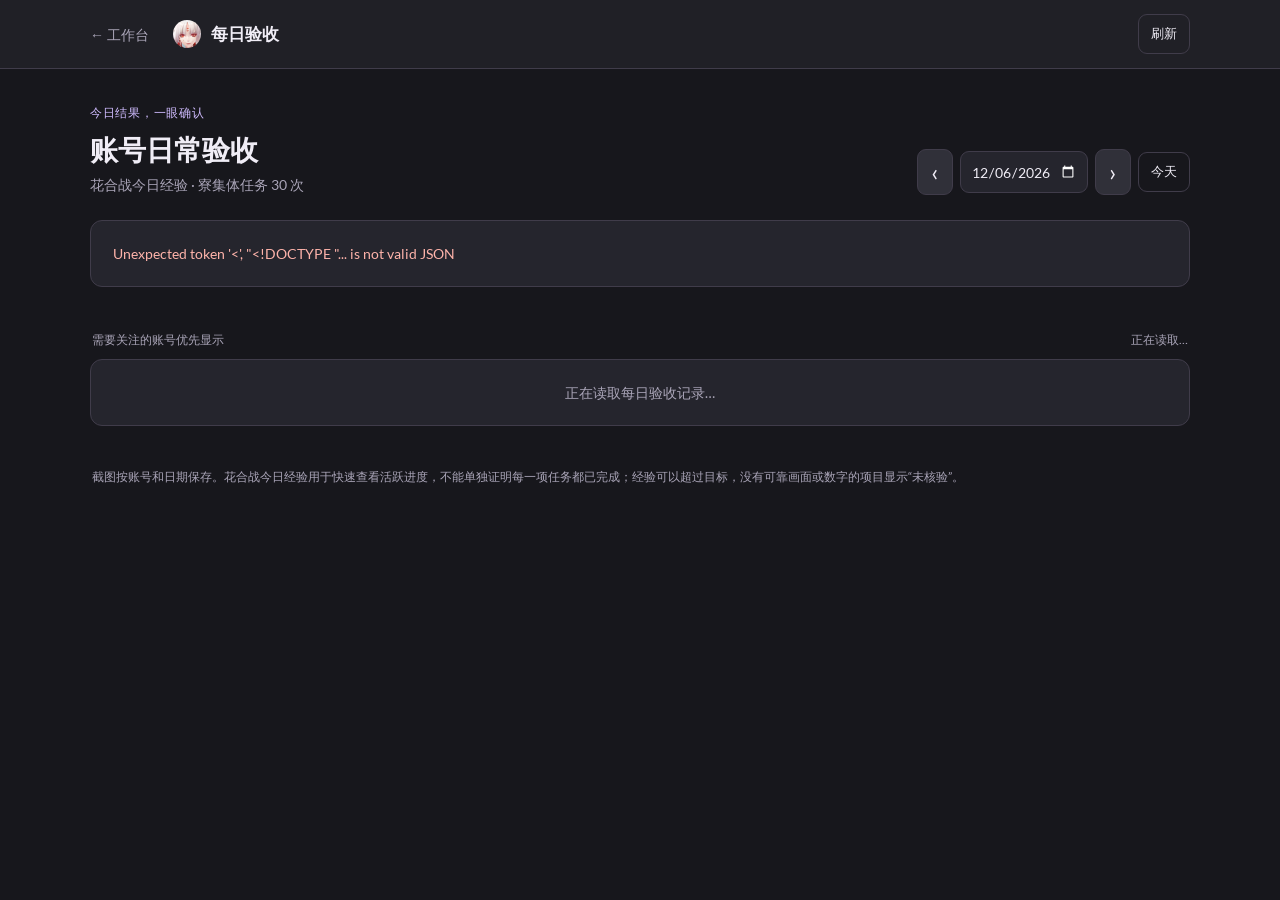
==== static/daily-feedback.html @ eaa5a122 "Publish configurable OAS web workbench and daily verification panel" ====
<!doctype html>
<html lang="zh-CN">
<head>
  <meta charset="utf-8">
  <meta name="viewport" content="width=device-width,initial-scale=1,viewport-fit=cover">
  <meta name="theme-color" content="#202026">
  <title>OASX / 每日验收</title>
  <link rel="stylesheet" href="/static/daily-feedback.css?v=20261007">
  <script src="/static/daily-feedback.js?v=20261007" defer></script>
</head>
<body>
  <header class="page-header"><a class="back-link" href="/" aria-label="返回工作台">← 工作台</a><a class="brand" href="/daily-feedback"><img src="/static/assets/oasx.png" width="28" height="28" alt="">每日验收</a><button id="refresh" class="secondary" type="button">刷新</button></header>
  <main>
    <section class="intro"><div><span class="eyebrow">今日结果，一眼确认</span><h1>账号日常验收</h1><p>花合战今日经验 · 寮集体任务 30 次</p></div><div class="date-control"><button id="previous-day" type="button" aria-label="前一天">‹</button><label class="sr-only" for="report-date">验收日期</label><input id="report-date" type="date"><button id="next-day" type="button" aria-label="后一天">›</button><button id="today" class="secondary" type="button">今天</button></div></section>
    <div id="login-notice" class="notice" hidden>当前面板需要登录，请先<a href="/">返回工作台登录</a>。</div>
    <div id="error" class="notice error" role="alert" hidden></div>
    <section id="summary" class="summary" aria-label="验收概况"></section>
    <div class="list-heading"><span>需要关注的账号优先显示</span><span id="refresh-time" role="status">正在读取…</span></div>
    <section id="account-list" class="account-list" aria-label="账号验收列表"><div class="empty">正在读取每日验收记录…</div></section>
    <p class="footnote">截图按账号和日期保存。花合战今日经验用于快速查看活跃进度，不能单独证明每一项任务都已完成；经验可以超过目标，没有可靠画面或数字的项目显示“未核验”。</p>
  </main>
  <dialog id="detail-dialog" class="detail-dialog"><div class="detail-header"><div><span id="detail-date" class="eyebrow"></span><h2 id="detail-account"></h2></div><button id="detail-close" class="secondary" type="button" aria-label="关闭账号详情">关闭 ✕</button></div><div id="detail-body"></div></dialog>
  <dialog id="image-dialog" class="image-dialog"><div class="image-toolbar"><span id="image-label"></span><a id="image-download" class="secondary" download>保存原图</a><button id="image-close" class="secondary" type="button">关闭 ✕</button></div><img id="image-preview" alt="验收游戏截图"></dialog>
</body>
</html>
---- static/daily-feedback.css ----
@font-face { font-family: OasxLato; src: url('/static/assets/Lato-Regular.ttf') format('truetype'); font-display: swap; }
:root { color-scheme: dark; --bg:#17171c; --panel:#25252d; --surface:#303039; --ink:#f0edf6; --muted:#aaa5b8; --line:#403c4a; --purple:#d0bcff; --green:#98d7b1; --red:#ffb4ab; --amber:#edc48d; font-family:OasxLato,'Microsoft YaHei','PingFang SC',sans-serif; }
* { box-sizing:border-box; } body { margin:0; background:var(--bg); color:var(--ink); font-size:14px; line-height:1.5; } button,input,a { -webkit-tap-highlight-color:transparent; } button,input { font:inherit; color:inherit; } button,a.secondary { cursor:pointer; } button { border:1px solid var(--line); border-radius:9px; background:var(--surface); min-height:40px; padding:8px 14px; } button:hover:not(:disabled),a.secondary:hover { border-color:var(--purple); } button:disabled { opacity:.35; cursor:default; } a { color:var(--purple); text-decoration:none; } a:focus-visible,button:focus-visible,input:focus-visible { outline:2px solid var(--purple); outline-offset:3px; } [hidden] { display:none!important; } .secondary { background:transparent; border:1px solid var(--line); border-radius:9px; padding:8px 12px; display:inline-flex; align-items:center; justify-content:center; min-height:40px; color:var(--ink); font-size:13px; } .page-header { display:flex; align-items:center; gap:24px; padding:14px max(20px,calc((100vw - 1100px)/2)); border-bottom:1px solid var(--line); background:#202026; } .back-link { color:var(--muted); white-space:nowrap; } .brand { display:flex; align-items:center; gap:10px; color:var(--ink); font-size:17px; font-weight:600; } .brand img { border-radius:50%; } .page-header > button { margin-left:auto; } main { max-width:1140px; margin:0 auto; padding:32px 20px 40px; } .intro { display:flex; align-items:flex-end; justify-content:space-between; gap:20px; margin-bottom:25px; } .eyebrow { font-size:12px; color:var(--purple); letter-spacing:.06em; } h1 { font-size:28px; margin:6px 0 4px; font-weight:600; } .intro p { color:var(--muted); margin:0; } .date-control { display:flex; align-items:center; gap:7px; } .date-control > button:first-child,.date-control > button:nth-child(4) { padding:4px 13px; font-size:24px; } input[type=date] { border:1px solid var(--line); border-radius:9px; background:var(--panel); min-height:42px; padding:8px 10px; max-width:160px; } .summary { display:grid; grid-template-columns:repeat(4,1fr); gap:12px; margin-bottom:26px; } .summary-item { padding:16px 20px; border:1px solid var(--line); border-radius:12px; background:var(--panel); display:flex; justify-content:space-between; align-items:center; gap:10px; } .summary-item span { color:var(--muted); } .summary-item strong { font-size:27px; font-weight:600; } .summary-item.attention strong { color:var(--red); } .summary-item.verified strong { color:var(--green); } .list-heading { display:flex; justify-content:space-between; gap:12px; color:var(--muted); font-size:12px; margin:0 2px 10px; } .account-list { display:grid; gap:10px; } .account-card { display:grid; grid-template-columns:minmax(200px,1.5fr) 1fr 1fr auto; align-items:center; gap:20px; width:100%; text-align:left; background:var(--panel); border:1px solid var(--line); border-radius:13px; padding:20px; cursor:pointer; min-height:102px; } .account-card.attention { border-left:3px solid var(--red); } .account-card.verified { border-left:3px solid var(--green); } .account-identity { min-width:0; } .account-name { display:block; font-size:17px; font-weight:600; word-break:break-word; margin-bottom:9px; } .status { display:inline-block; border-radius:6px; padding:3px 8px; font-size:11px; font-weight:400; background:var(--surface); color:var(--muted); } .status.attention { color:var(--red); background:#453134; } .status.verified { color:var(--green); background:#273c34; } .status.running { color:var(--purple); background:#393247; } .metric-label { display:block; color:var(--muted); font-size:12px; margin-bottom:5px; } .metric-value { display:block; font-size:22px; font-weight:500; line-height:1.25; } .metric-value.neutral { font-size:14px; color:var(--muted); } .metric-time { display:block; color:var(--muted); font-size:11px; margin-top:5px; min-height:16px; } .card-action { color:var(--purple); font-size:13px; white-space:nowrap; } .footnote { color:var(--muted); font-size:12px; margin:22px 2px 0; line-height:1.8; } .notice,.empty { border:1px solid var(--line); border-radius:12px; padding:22px; background:var(--panel); margin-bottom:18px; } .notice.error { color:var(--red); } .empty { text-align:center; color:var(--muted); } .sr-only { position:absolute; width:1px; height:1px; overflow:hidden; clip:rect(0,0,0,0); }
dialog { color:var(--ink); background:var(--bg); border:1px solid var(--line); border-radius:16px; padding:0; box-shadow:0 25px 100px #0008; } dialog::backdrop { background:#07070acc; backdrop-filter:blur(3px); } .detail-dialog { width:min(920px,calc(100vw - 32px)); max-height:calc(100dvh - 40px); } .detail-header { padding:20px 24px; display:flex; justify-content:space-between; gap:16px; align-items:center; border-bottom:1px solid var(--line); position:sticky; top:0; background:var(--bg); z-index:1; } h2 { font-size:21px; margin:4px 0 0; word-break:break-word; } #detail-body { padding:22px 24px 28px; } .detail-status { display:flex; gap:12px; align-items:center; margin-bottom:20px; } .detail-status p { margin:0; color:var(--muted); font-size:13px; } .evidence-grid { display:grid; grid-template-columns:1fr 1fr; gap:16px; } .evidence-card { background:var(--panel); border:1px solid var(--line); border-radius:12px; overflow:hidden; } .evidence-heading { padding:16px; display:flex; justify-content:space-between; gap:12px; align-items:center; } .evidence-heading h3 { margin:0; font-size:15px; } .evidence-photo { width:100%; display:block; padding:0; border:0; border-radius:0; min-height:0; background:#111; } .evidence-photo img { width:100%; height:auto; display:block; aspect-ratio:16/9; object-fit:contain; } .evidence-empty { display:grid; place-items:center; aspect-ratio:16/9; padding:24px; color:var(--muted); background:#1d1d24; font-size:13px; text-align:center; } .evidence-info { margin:0; padding:14px 16px; color:var(--muted); font-size:12px; white-space:pre-wrap; } .detail-section { padding:18px 0 0; } .detail-section h3 { font-size:14px; margin:0 0 8px; } .detail-section p { margin:4px 0; color:var(--muted); font-size:13px; } .detail-section .warning { color:var(--amber); } .detail-section ul { padding-left:20px; margin:7px 0 0; color:var(--muted); font-size:13px; } .image-dialog { width:calc(100vw - 28px); max-width:1400px; max-height:calc(100dvh - 28px); overflow:auto; } .image-toolbar { display:flex; gap:10px; align-items:center; padding:12px 16px; position:sticky; top:0; background:var(--bg); } .image-toolbar span { margin-right:auto; } #image-preview { width:100%; height:auto; display:block; }
@media(max-width:680px) { .page-header { padding:12px 16px; gap:16px; } .back-link { font-size:12px; } .brand { font-size:16px; gap:7px; } .brand img { width:24px; height:24px; } main { padding:24px 14px 32px; } .intro { display:block; margin-bottom:20px; } h1 { font-size:25px; } .date-control { margin-top:20px; } input[type=date] { flex:1; max-width:none; min-width:0; } .summary { gap:8px; grid-template-columns:repeat(2,1fr); margin-bottom:20px; } .summary-item { padding:12px 14px; } .summary-item strong { font-size:23px; } .list-heading { font-size:11px; } .account-card { grid-template-columns:1fr 1fr; gap:16px 12px; padding:16px; min-height:0; } .account-identity { grid-column:1/-1; display:flex; justify-content:space-between; gap:10px; align-items:center; } .account-name { font-size:16px; margin:0; } .status { flex:none; } .metric-value { font-size:23px; } .metric-time { font-size:11px; } .card-action { display:none; } .detail-dialog { width:calc(100vw - 16px); max-height:calc(100dvh - 20px); border-radius:13px; } .detail-header { padding:16px; } h2 { font-size:18px; } #detail-body { padding:18px 16px; } .detail-status { display:block; } .detail-status p { margin-top:9px; } .evidence-grid { grid-template-columns:1fr; gap:14px; } .image-toolbar { flex-wrap:wrap; padding:10px; font-size:12px; } .image-toolbar .secondary { padding:7px 9px; font-size:12px; } }
.evidence-info.warning { color:var(--amber); }
.metric-target { display:block; font-size:11px; color:var(--muted); margin-top:5px; }
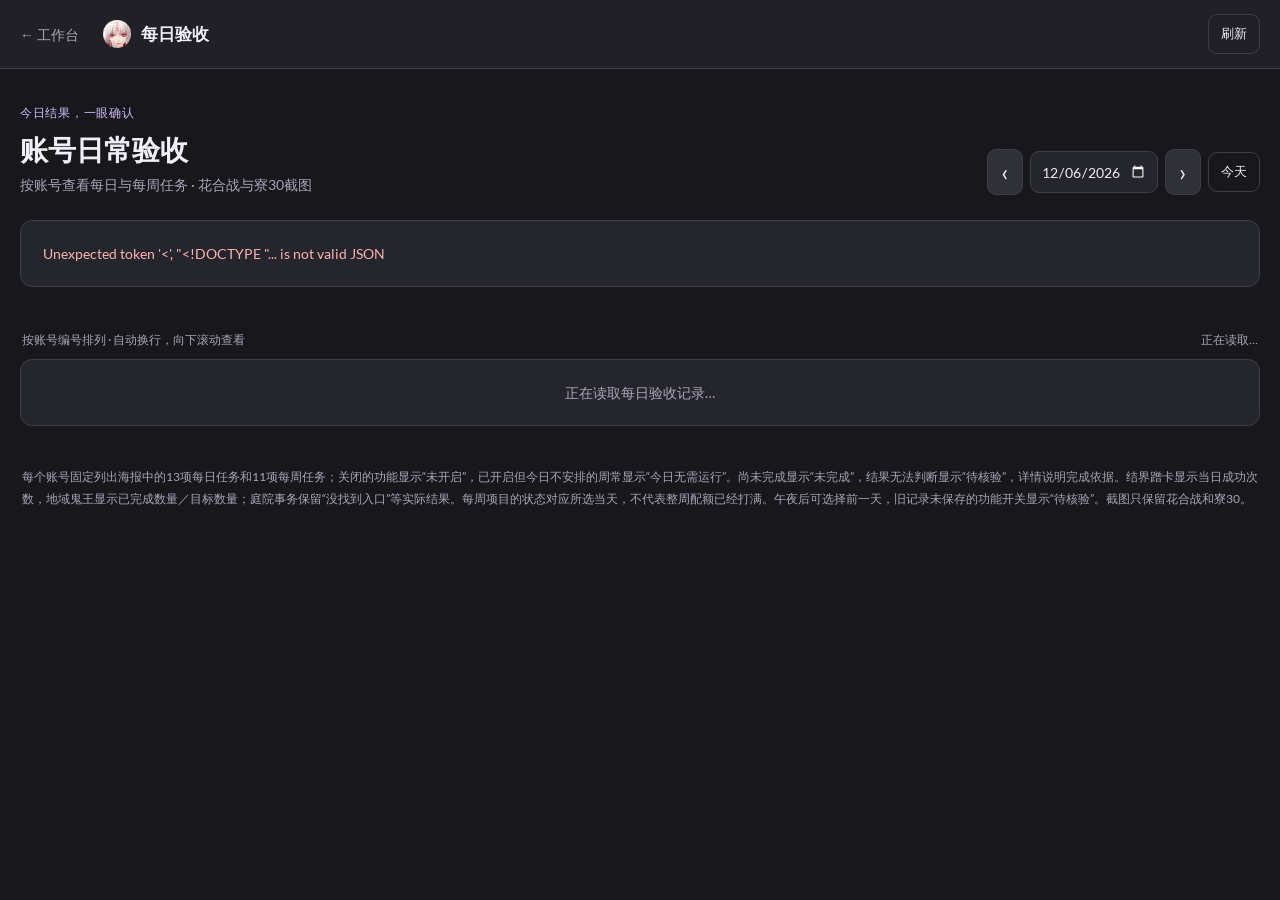
==== commit cb180ac6: "Publish current dashboard and Windows web startup package Add daily and weekly account cards, histor" ====
--- a/static/daily-feedback.html
+++ b/static/daily-feedback.html
@@ -5,19 +5,19 @@
   <meta name="viewport" content="width=device-width,initial-scale=1,viewport-fit=cover">
   <meta name="theme-color" content="#202026">
   <title>OASX / 每日验收</title>
-  <link rel="stylesheet" href="/static/daily-feedback.css?v=20261007">
-  <script src="/static/daily-feedback.js?v=20261007" defer></script>
+  <link rel="stylesheet" href="/static/daily-feedback.css?v=20261011-public-1">
+  <script src="/static/daily-feedback.js?v=20261011-public-1" defer></script>
 </head>
 <body>
   <header class="page-header"><a class="back-link" href="/" aria-label="返回工作台">← 工作台</a><a class="brand" href="/daily-feedback"><img src="/static/assets/oasx.png" width="28" height="28" alt="">每日验收</a><button id="refresh" class="secondary" type="button">刷新</button></header>
   <main>
-    <section class="intro"><div><span class="eyebrow">今日结果，一眼确认</span><h1>账号日常验收</h1><p>花合战今日经验 · 寮集体任务 30 次</p></div><div class="date-control"><button id="previous-day" type="button" aria-label="前一天">‹</button><label class="sr-only" for="report-date">验收日期</label><input id="report-date" type="date"><button id="next-day" type="button" aria-label="后一天">›</button><button id="today" class="secondary" type="button">今天</button></div></section>
+    <section class="intro"><div><span class="eyebrow">今日结果，一眼确认</span><h1>账号日常验收</h1><p>按账号查看每日与每周任务 · 花合战与寮30截图</p></div><div class="date-control"><button id="previous-day" type="button" aria-label="前一天">‹</button><label class="sr-only" for="report-date">验收日期</label><input id="report-date" type="date"><button id="next-day" type="button" aria-label="后一天">›</button><button id="today" class="secondary" type="button">今天</button></div></section>
     <div id="login-notice" class="notice" hidden>当前面板需要登录，请先<a href="/">返回工作台登录</a>。</div>
     <div id="error" class="notice error" role="alert" hidden></div>
-    <section id="summary" class="summary" aria-label="验收概况"></section>
-    <div class="list-heading"><span>需要关注的账号优先显示</span><span id="refresh-time" role="status">正在读取…</span></div>
+    <section id="summary" class="summary" aria-label="截图验收概况"></section>
+    <div class="list-heading"><span>按账号编号排列 · 自动换行，向下滚动查看</span><span id="refresh-time" role="status">正在读取…</span></div>
     <section id="account-list" class="account-list" aria-label="账号验收列表"><div class="empty">正在读取每日验收记录…</div></section>
-    <p class="footnote">截图按账号和日期保存。花合战今日经验用于快速查看活跃进度，不能单独证明每一项任务都已完成；经验可以超过目标，没有可靠画面或数字的项目显示“未核验”。</p>
+    <p class="footnote">每个账号固定列出海报中的13项每日任务和11项每周任务；关闭的功能显示“未开启”，已开启但今日不安排的周常显示“今日无需运行”。尚未完成显示“未完成”，结果无法判断显示“待核验”，详情说明完成依据。结界蹭卡显示当日成功次数，地域鬼王显示已完成数量／目标数量；庭院事务保留“没找到入口”等实际结果。每周项目的状态对应所选当天，不代表整周配额已经打满。午夜后可选择前一天，旧记录未保存的功能开关显示“待核验”。截图只保留花合战和寮30。</p>
   </main>
   <dialog id="detail-dialog" class="detail-dialog"><div class="detail-header"><div><span id="detail-date" class="eyebrow"></span><h2 id="detail-account"></h2></div><button id="detail-close" class="secondary" type="button" aria-label="关闭账号详情">关闭 ✕</button></div><div id="detail-body"></div></dialog>
   <dialog id="image-dialog" class="image-dialog"><div class="image-toolbar"><span id="image-label"></span><a id="image-download" class="secondary" download>保存原图</a><button id="image-close" class="secondary" type="button">关闭 ✕</button></div><img id="image-preview" alt="验收游戏截图"></dialog>
--- a/static/daily-feedback.css
+++ b/static/daily-feedback.css
@@ -5,3 +5,56 @@
 @media(max-width:680px) { .page-header { padding:12px 16px; gap:16px; } .back-link { font-size:12px; } .brand { font-size:16px; gap:7px; } .brand img { width:24px; height:24px; } main { padding:24px 14px 32px; } .intro { display:block; margin-bottom:20px; } h1 { font-size:25px; } .date-control { margin-top:20px; } input[type=date] { flex:1; max-width:none; min-width:0; } .summary { gap:8px; grid-template-columns:repeat(2,1fr); margin-bottom:20px; } .summary-item { padding:12px 14px; } .summary-item strong { font-size:23px; } .list-heading { font-size:11px; } .account-card { grid-template-columns:1fr 1fr; gap:16px 12px; padding:16px; min-height:0; } .account-identity { grid-column:1/-1; display:flex; justify-content:space-between; gap:10px; align-items:center; } .account-name { font-size:16px; margin:0; } .status { flex:none; } .metric-value { font-size:23px; } .metric-time { font-size:11px; } .card-action { display:none; } .detail-dialog { width:calc(100vw - 16px); max-height:calc(100dvh - 20px); border-radius:13px; } .detail-header { padding:16px; } h2 { font-size:18px; } #detail-body { padding:18px 16px; } .detail-status { display:block; } .detail-status p { margin-top:9px; } .evidence-grid { grid-template-columns:1fr; gap:14px; } .image-toolbar { flex-wrap:wrap; padding:10px; font-size:12px; } .image-toolbar .secondary { padding:7px 9px; font-size:12px; } }
 .evidence-info.warning { color:var(--amber); }
 .metric-target { display:block; font-size:11px; color:var(--muted); margin-top:5px; }
+.task-overview { grid-column:1/-1; min-width:0; border-top:1px solid var(--line); padding-top:14px; }
+.task-heading { display:block; font-size:13px; font-weight:600; margin-bottom:9px; }
+.task-counts,.task-chips { display:flex; flex-wrap:wrap; gap:7px; min-width:0; }
+.task-counts { margin:0 0 10px; }
+.task-state { display:inline-block; font-size:11px; line-height:1.5; padding:3px 8px; border-radius:6px; white-space:nowrap; }
+.task-state.completed { color:var(--green); background:#273c34; }
+.task-state.incomplete { color:var(--red); background:#453134; }
+.task-state.unverified { color:var(--amber); background:#42392e; }
+.task-state.disabled { color:var(--muted); background:var(--surface); }
+.task-state.not_scheduled { color:#a3b8cd; background:#29333f; }
+.task-chips,.task-completion .task-list { list-style:none; padding:0; margin:0; }
+.task-chip { display:flex; align-items:center; gap:6px; min-width:0; max-width:100%; padding:4px 6px 4px 9px; background:var(--surface); border-radius:7px; }
+.task-chip-label,.task-name { min-width:0; overflow-wrap:anywhere; }
+.task-chip-label { flex:1; font-size:12px; }
+.task-chip .task-state,.task-line .task-state { flex:none; }
+.task-list { display:grid; gap:8px; }
+.task-item { min-width:0; padding:12px 14px; border:1px solid var(--line); border-radius:10px; background:var(--panel); }
+.task-line { display:flex; align-items:flex-start; gap:10px; min-width:0; }
+.task-name { flex:1; font-size:13px; font-weight:600; }
+.detail-section .task-reason,.detail-section .task-time,.task-note { color:var(--muted); font-size:12px; overflow-wrap:anywhere; white-space:pre-wrap; }
+.detail-section .task-reason { margin:7px 0 0; }
+.detail-section .task-time { margin:5px 0 0; font-size:11px; }
+.task-note { margin:8px 0 0; }
+.task-completion { padding-top:0; margin-bottom:20px; }
+.detail-header > div,.account-identity .account-name { min-width:0; overflow-wrap:anywhere; }
+.detail-header > button { flex:none; }
+@media(max-width:680px) { .task-overview { padding-top:12px; } .task-item { padding:11px 12px; } .task-line { gap:8px; } }
+
+/* Account cards flow in numeric order across each row, then down the page. */
+main { max-width:1760px; }
+.page-header { padding-inline:max(20px,calc((100vw - 1720px)/2)); }
+.account-list { display:grid; grid-template-columns:repeat(auto-fit,minmax(min(100%,280px),1fr)); gap:16px; align-items:stretch; }
+.account-card { display:flex; flex-direction:column; align-items:stretch; gap:12px; min-width:0; text-align:left; padding:18px; }
+.account-identity { display:flex; flex-direction:column; align-items:flex-start; gap:6px; min-width:0; }
+.account-name { margin:0; font-size:16px; }
+.account-card .metric { display:grid; grid-template-columns:minmax(0,1fr) auto; gap:2px 8px; align-items:center; }
+.account-card .metric-value { font-size:20px; }
+.account-card .metric-time,.account-card .metric-target { grid-column:1/-1; }
+.account-card .card-action { margin-top:auto; text-align:right; }
+.task-group + .task-group { margin-top:14px; }
+.task-group-heading { margin:0 0 7px; font-size:13px; color:var(--purple); }
+.task-chips { display:grid; gap:5px; }
+.task-chip { width:100%; max-width:none; padding:5px 0; background:transparent; border-radius:0; gap:8px; }
+.task-chip-label { font-size:13px; }
+.task-overview .task-counts { gap:5px; }
+.task-overview .task-heading { display:none; }
+.task-group .task-state { margin-left:auto; }
+@media(max-width:680px) {
+  .account-list { grid-template-columns:1fr; gap:14px; }
+  .account-card { padding:16px; }
+  .page-header { padding-inline:16px; }
+  .account-card .card-action { display:block; }
+}
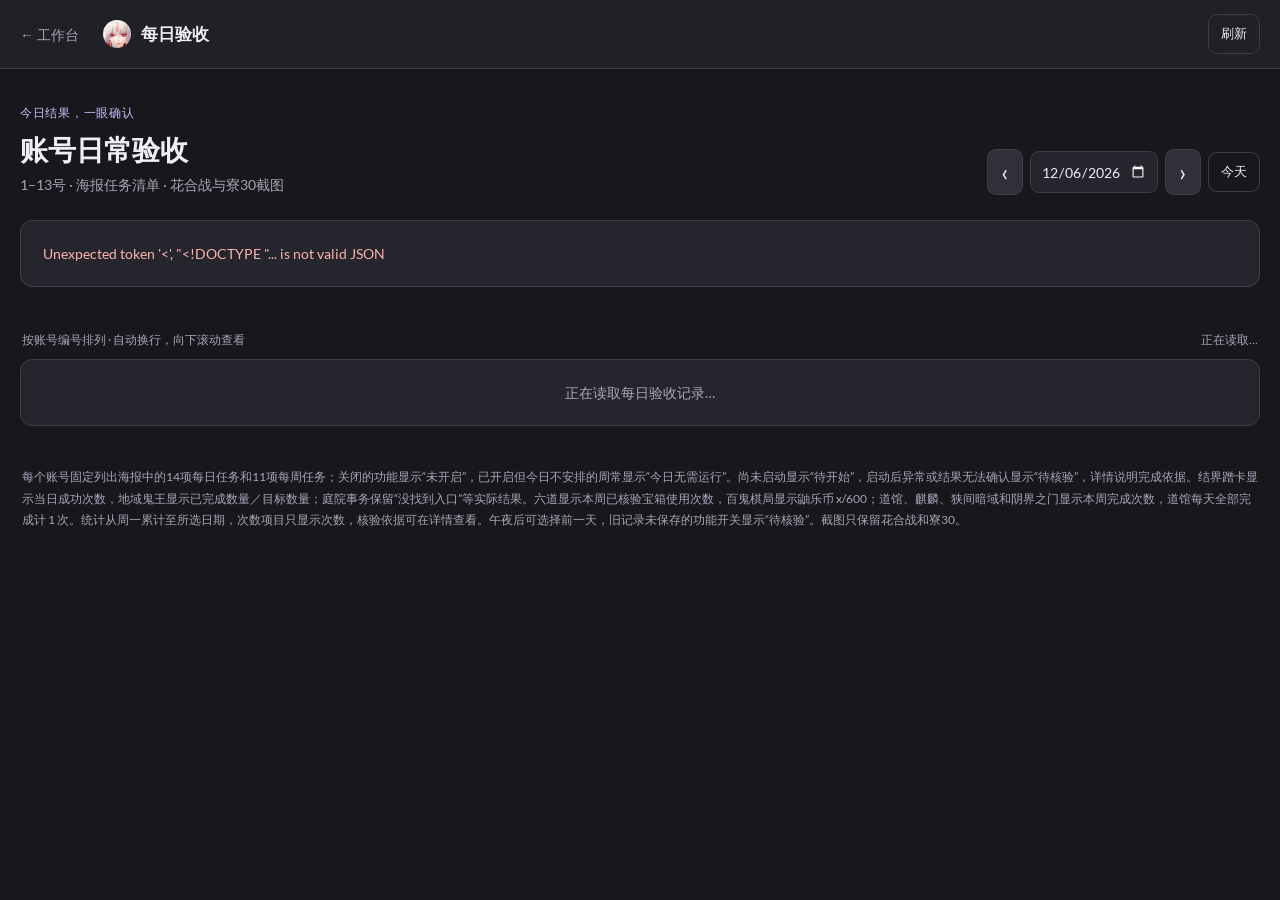
==== commit 2dd798cf: "同步网页面板任务等待、并发校验与周统计更新" ====
--- a/static/daily-feedback.html
+++ b/static/daily-feedback.html
@@ -5,19 +5,19 @@
   <meta name="viewport" content="width=device-width,initial-scale=1,viewport-fit=cover">
   <meta name="theme-color" content="#202026">
   <title>OASX / 每日验收</title>
-  <link rel="stylesheet" href="/static/daily-feedback.css?v=20261011-public-1">
-  <script src="/static/daily-feedback.js?v=20261011-public-1" defer></script>
+  <link rel="stylesheet" href="/static/daily-feedback.css?v=20261018-account14">
+  <script src="/static/daily-feedback.js?v=20261018-account14" defer></script>
 </head>
 <body>
   <header class="page-header"><a class="back-link" href="/" aria-label="返回工作台">← 工作台</a><a class="brand" href="/daily-feedback"><img src="/static/assets/oasx.png" width="28" height="28" alt="">每日验收</a><button id="refresh" class="secondary" type="button">刷新</button></header>
   <main>
-    <section class="intro"><div><span class="eyebrow">今日结果，一眼确认</span><h1>账号日常验收</h1><p>按账号查看每日与每周任务 · 花合战与寮30截图</p></div><div class="date-control"><button id="previous-day" type="button" aria-label="前一天">‹</button><label class="sr-only" for="report-date">验收日期</label><input id="report-date" type="date"><button id="next-day" type="button" aria-label="后一天">›</button><button id="today" class="secondary" type="button">今天</button></div></section>
+    <section class="intro"><div><span class="eyebrow">今日结果，一眼确认</span><h1>账号日常验收</h1><p>1–13号 · 海报任务清单 · 花合战与寮30截图</p></div><div class="date-control"><button id="previous-day" type="button" aria-label="前一天">‹</button><label class="sr-only" for="report-date">验收日期</label><input id="report-date" type="date"><button id="next-day" type="button" aria-label="后一天">›</button><button id="today" class="secondary" type="button">今天</button></div></section>
     <div id="login-notice" class="notice" hidden>当前面板需要登录，请先<a href="/">返回工作台登录</a>。</div>
     <div id="error" class="notice error" role="alert" hidden></div>
     <section id="summary" class="summary" aria-label="截图验收概况"></section>
     <div class="list-heading"><span>按账号编号排列 · 自动换行，向下滚动查看</span><span id="refresh-time" role="status">正在读取…</span></div>
     <section id="account-list" class="account-list" aria-label="账号验收列表"><div class="empty">正在读取每日验收记录…</div></section>
-    <p class="footnote">每个账号固定列出海报中的13项每日任务和11项每周任务；关闭的功能显示“未开启”，已开启但今日不安排的周常显示“今日无需运行”。尚未完成显示“未完成”，结果无法判断显示“待核验”，详情说明完成依据。结界蹭卡显示当日成功次数，地域鬼王显示已完成数量／目标数量；庭院事务保留“没找到入口”等实际结果。每周项目的状态对应所选当天，不代表整周配额已经打满。午夜后可选择前一天，旧记录未保存的功能开关显示“待核验”。截图只保留花合战和寮30。</p>
+    <p class="footnote">每个账号固定列出海报中的14项每日任务和11项每周任务；关闭的功能显示“未开启”，已开启但今日不安排的周常显示“今日无需运行”。尚未启动显示“待开始”，启动后异常或结果无法确认显示“待核验”，详情说明完成依据。结界蹭卡显示当日成功次数，地域鬼王显示已完成数量／目标数量；庭院事务保留“没找到入口”等实际结果。六道显示本周已核验宝箱使用次数，百鬼棋局显示鼬乐币 x/600；道馆、麒麟、狭间暗域和阴界之门显示本周完成次数，道馆每天全部完成计 1 次。统计从周一累计至所选日期，次数项目只显示次数，核验依据可在详情查看。午夜后可选择前一天，旧记录未保存的功能开关显示“待核验”。截图只保留花合战和寮30。</p>
   </main>
   <dialog id="detail-dialog" class="detail-dialog"><div class="detail-header"><div><span id="detail-date" class="eyebrow"></span><h2 id="detail-account"></h2></div><button id="detail-close" class="secondary" type="button" aria-label="关闭账号详情">关闭 ✕</button></div><div id="detail-body"></div></dialog>
   <dialog id="image-dialog" class="image-dialog"><div class="image-toolbar"><span id="image-label"></span><a id="image-download" class="secondary" download>保存原图</a><button id="image-close" class="secondary" type="button">关闭 ✕</button></div><img id="image-preview" alt="验收游戏截图"></dialog>
--- a/static/daily-feedback.css
+++ b/static/daily-feedback.css
@@ -11,7 +11,7 @@
 .task-counts { margin:0 0 10px; }
 .task-state { display:inline-block; font-size:11px; line-height:1.5; padding:3px 8px; border-radius:6px; white-space:nowrap; }
 .task-state.completed { color:var(--green); background:#273c34; }
-.task-state.incomplete { color:var(--red); background:#453134; }
+.task-state.pending { color:var(--red); background:#453134; }
 .task-state.unverified { color:var(--amber); background:#42392e; }
 .task-state.disabled { color:var(--muted); background:var(--surface); }
 .task-state.not_scheduled { color:#a3b8cd; background:#29333f; }
